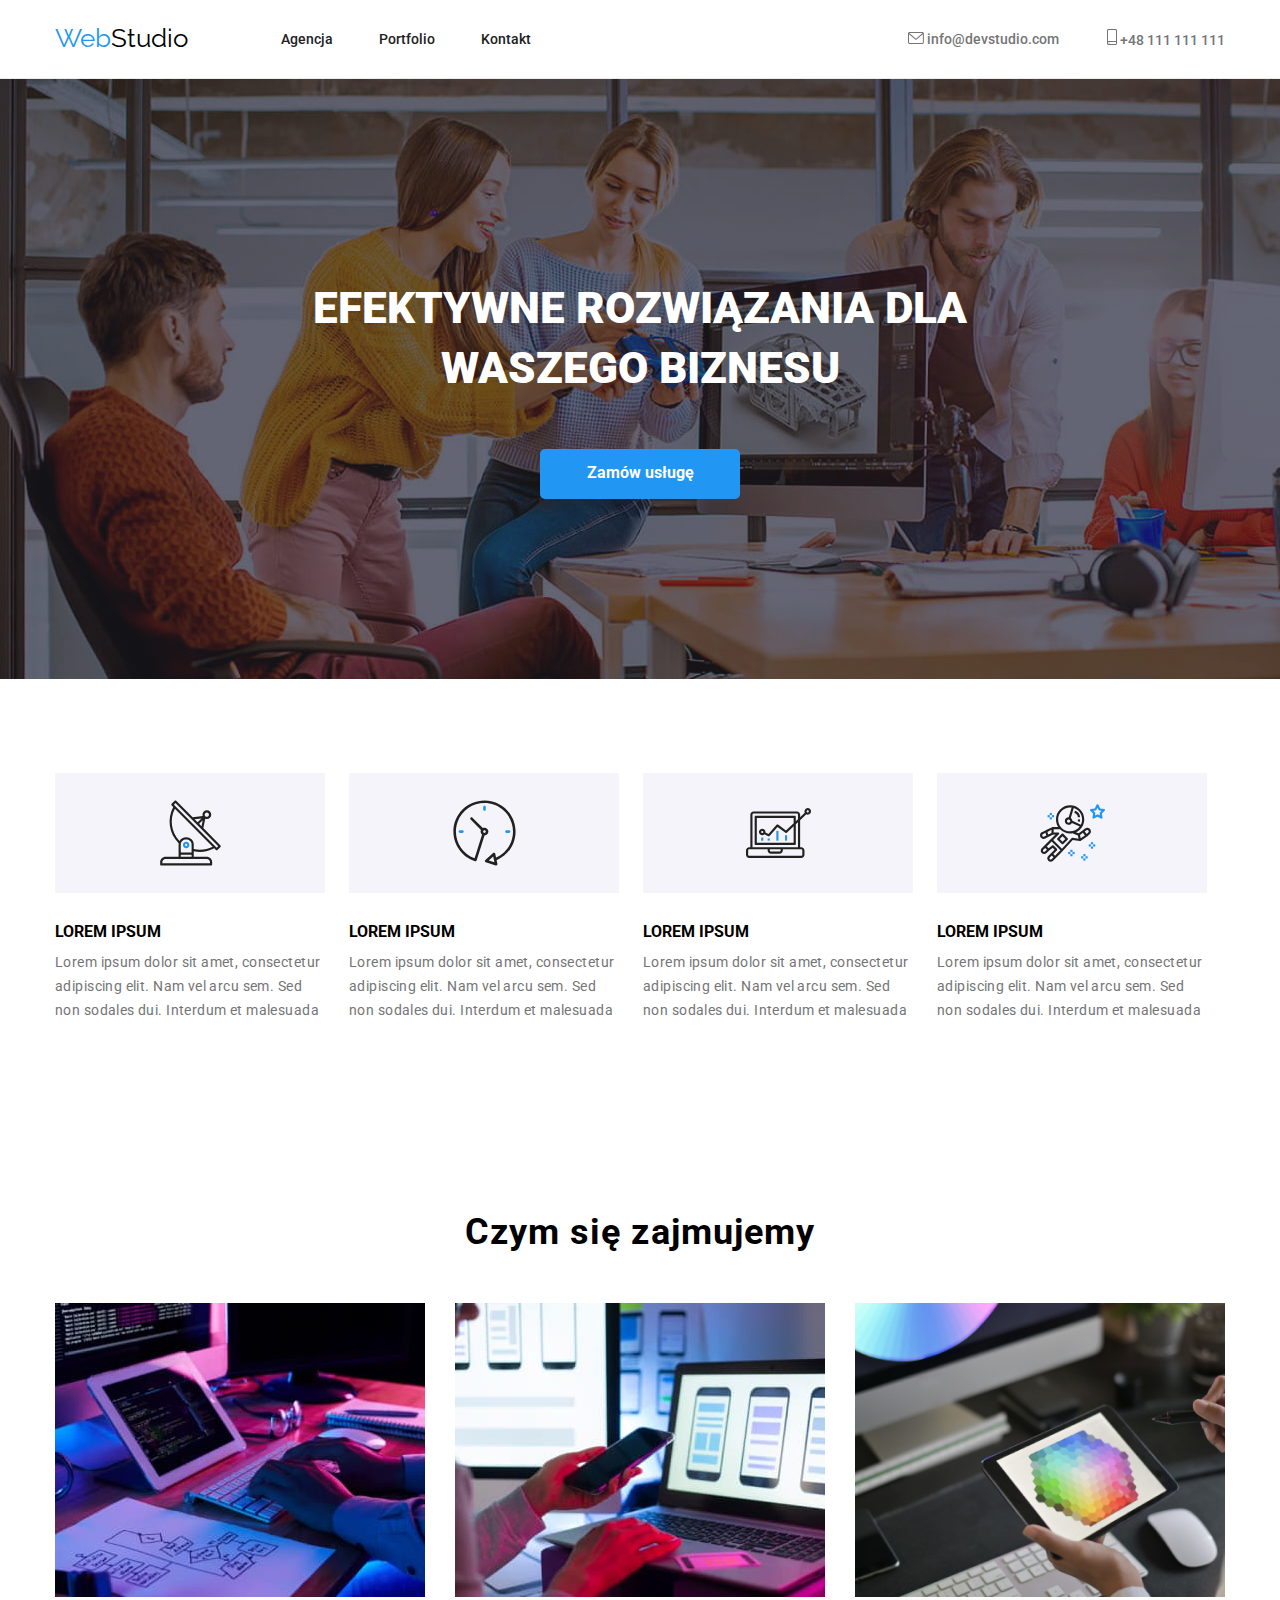
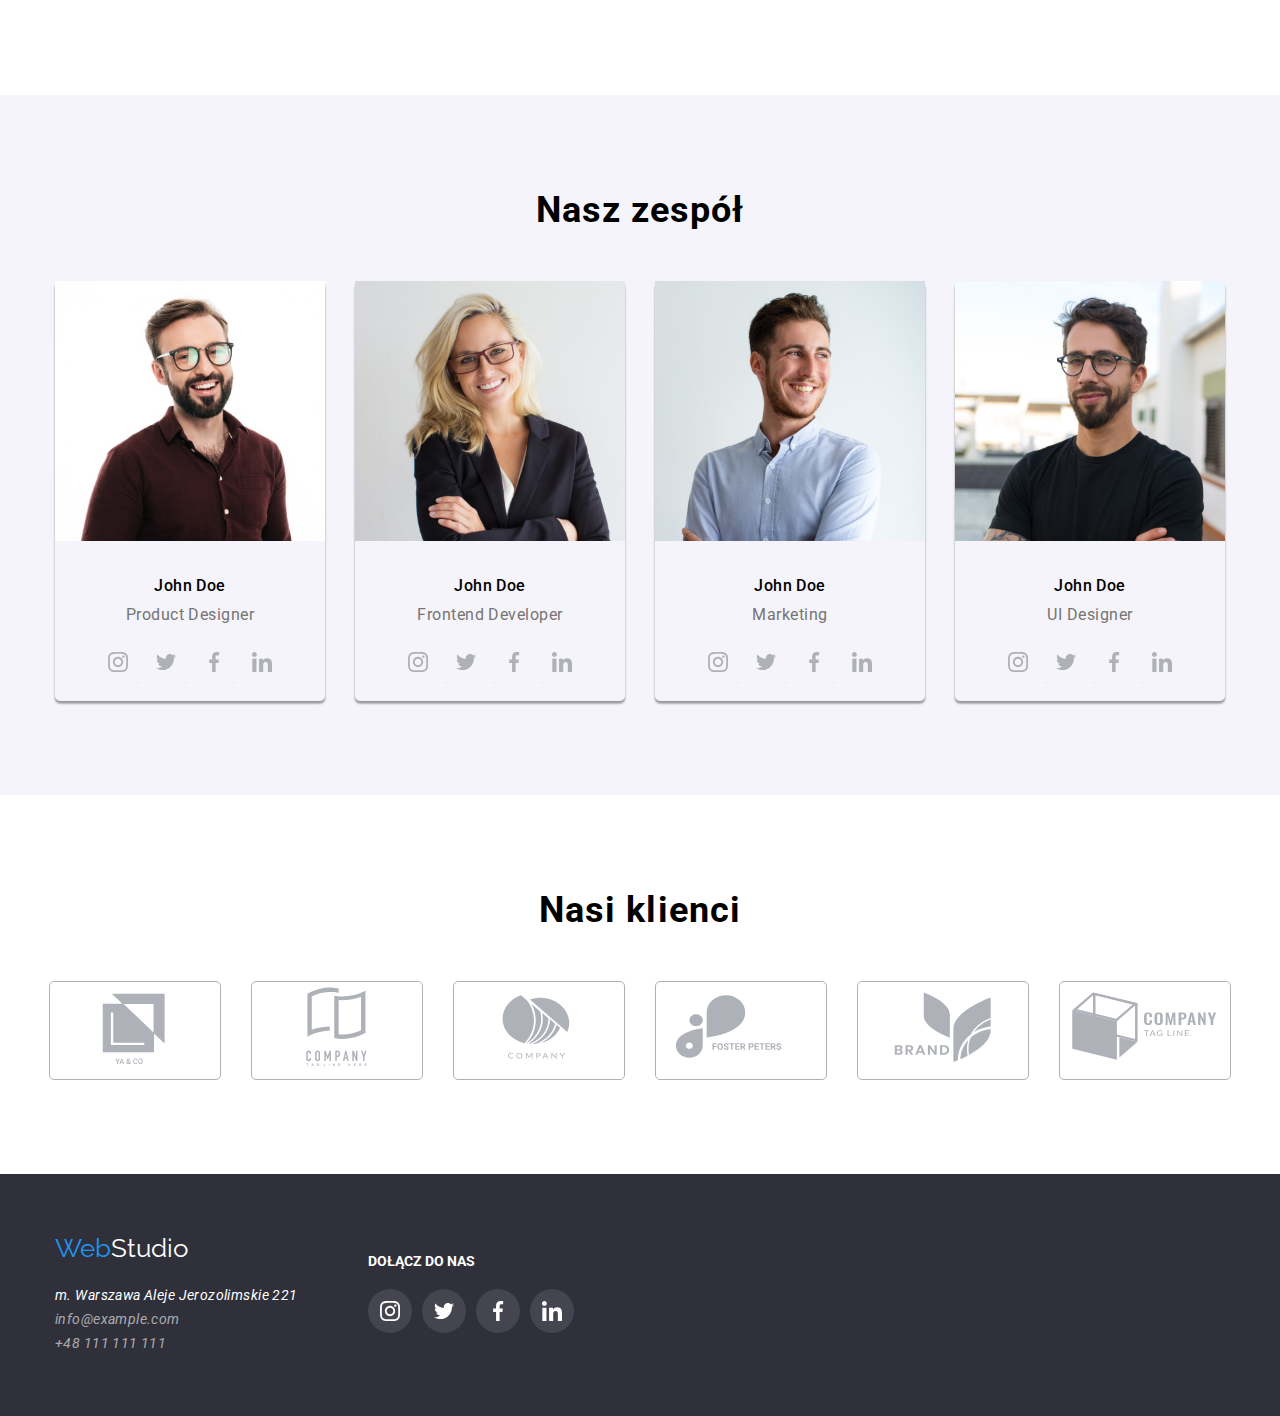
==== index.html @ dc593425 "clone from 04" ====
<!DOCTYPE html>
<html lang="pl">
  <head>
    <title>Studio</title>
    <meta charset="UTF-8" />
    <meta http-equiv="X-UA-Compatible" content="IE=edge" />
    <meta name="viewport" content="width=device-width, initial-scale=1.0" />
    <meta name="description" content="WebStudio" />
    <link
      rel="stylesheet"
      href="https://cdnjs.cloudflare.com/ajax/libs/modern-normalize/1.0.0/modern-normalize.min.css"
    />
    <link rel="stylesheet" href="./css/styles.css" />
    <link rel="preconnect" href="https://fonts.googleapis.com" />
    <link rel="preconnect" href="https://fonts.gstatic.com" crossorigin />
    <link
      href="https://fonts.googleapis.com/css2?family=Raleway:wght@700&family=Roboto:wght@400;500;700;900&display=swap"
      rel="stylesheet"
    />
  </head>
  <!--body-->
  <body>
    <header class="header-line">
      <div class="header container">
        <nav class="navi">
          <a class="logo" href="./index.html"><span class="web-color">Web</span>Studio</a>
          <ul class="nav-list">
            <li class="nav-list-item">
              <a class="nav-list-item-link" href="#">Agencja</a>
            </li>
            <li class="nav-list-item">
              <a class="nav-list-item-link" href="./portfolio.html">Portfolio</a>
            </li>
            <li class="nav-list-item">
              <a class="nav-list-item-link" href="#">Kontakt</a>
            </li>
          </ul>
        </nav>
        <ul class="right-up-contact">
          <li class="right-up-contact-list">
            <a href="mailto:info@devstudio.com" class="right-up-contact-list-link">
              <svg class="contact-icon" width="16" height="12">
                <use href="./images/icons.svg#icon-envelope"></use>
              </svg>
              <span>info@devstudio.com</span></a
            >
          </li>
          <li class="right-up-contact-list">
            <a href="tel:48111111111" class="right-up-contact-list-link">
              <svg class="contact-icon" width="10" height="16">
                <use href="./images/icons.svg#icon-phone"></use>
              </svg>
              <span>+48 111 111 111</span></a
            >
          </li>
        </ul>
      </div>
    </header>
    <main class="main">
      <!--MOTTO-->
      <section class="motto section">
        <div class="motto-frame">
          <h1 class="motto-text">EFEKTYWNE ROZWIĄZANIA DLA WASZEGO BIZNESU</h1>
          <button type="button" class="motto-button">Zamów usługę</button>
        </div>
      </section>
      <!-------DESCRIPTION--------->
      <section class="description section">
        <div class="container">
          <ul class="description-list">
            <li class="description-item">
              <div class="description-icon">
                <svg width="65" height="70">
                  <use href="./images/icons.svg#icon-desc-antenna"></use>
                </svg>
              </div>
              <h3 class="description-title">Lorem ipsum</h3>
              <p class="decription-text">
                Lorem ipsum dolor sit amet, consectetur adipiscing elit. Nam vel arcu sem. Sed non
                sodales dui. Interdum et malesuada
              </p>
            </li>
            <li class="description-item">
              <div class="description-icon">
                <svg width="65" height="70">
                  <use href="./images/icons.svg#icon-desc-clock"></use>
                </svg>
              </div>
              <h3 class="description-title">Lorem ipsum</h3>
              <p class="decription-text">
                Lorem ipsum dolor sit amet, consectetur adipiscing elit. Nam vel arcu sem. Sed non
                sodales dui. Interdum et malesuada
              </p>
            </li>
            <li class="description-item">
              <div class="description-icon">
                <svg width="65" height="70">
                  <use href="./images/icons.svg#icon-desc-diagram"></use>
                </svg>
              </div>
              <h3 class="description-title">Lorem ipsum</h3>
              <p class="decription-text">
                Lorem ipsum dolor sit amet, consectetur adipiscing elit. Nam vel arcu sem. Sed non
                sodales dui. Interdum et malesuada
              </p>
            </li>
            <li class="description-item">
              <div class="description-icon">
                <svg width="65" height="70">
                  <use href="./images/icons.svg#icon-desc-astronaut"></use>
                </svg>
              </div>
              <h3 class="description-title">Lorem ipsum</h3>
              <p class="decription-text">
                Lorem ipsum dolor sit amet, consectetur adipiscing elit. Nam vel arcu sem. Sed non
                sodales dui. Interdum et malesuada
              </p>
            </li>
          </ul>
        </div>
      </section>
      <!--CZYM SIĘ ZAJMUJEMY-->
      <div class="whatwedo section">
        <div class="container">
          <h2 class="whatwedo-title">Czym się zajmujemy</h2>
          <ul class="whatwedo-list">
            <li class="whatwedo-item">
              <img src="images/img1.jpg" alt="coding and typing" width="370" height="294" />
            </li>
            <li class="whatwedo-item">
              <img src="images/img2.jpg" alt="smartphone and laptop" width="370" height="294" />
            </li>
            <li class="whatwedo-item">
              <img src="images/img3.jpg" alt="tablet with color palete" width="370" height="294" />
            </li>
          </ul>
        </div>
      </div>
      <!--------TEAM-------->
      <section class="team section">
        <div class="container">
          <h2 class="team-title">Nasz zespół</h2>
          <ul class="team-list">
            <li class="team-item-pic">
              <img
                src="images/john_doe_product_designer.jpg"
                alt="picture john doe product designer"
                width="270"
                height="260"
              />
              <h3 class="team-member">John Doe</h3>
              <span class="team-member-desc">Product Designer</span>
              <div class="team-soc-icons">
                <a href="#" class="team-soc-link" target="blank">
                  <svg class="team-soc-icon" width="44" height="44">
                    <use href="./images/icons.svg#icon-instagram"></use>
                  </svg>
                </a>
                <a href="#" class="team-soc-link" target="blank">
                  <svg class="team-soc-icon" width="44" height="44">
                    <use href="./images/icons.svg#icon-twitter"></use>
                  </svg>
                </a>
                <a href="#" class="team-soc-link" target="blank">
                  <svg class="team-soc-icon" width="44" height="44">
                    <use href="./images/icons.svg#icon-facebook"></use>
                  </svg>
                </a>
                <a href="#" class="team-soc-link" target="blank">
                  <svg class="team-soc-icon" width="44" height="44">
                    <use href="./images/icons.svg#icon-linkedin"></use>
                  </svg>
                </a>
              </div>
            </li>
            <li class="team-item-pic">
              <img
                src="images/john_doe_frontend_developer.jpg"
                alt="picture john doe frontend developer"
                width="270"
                height="260"
              />
              <h3 class="team-member">John Doe</h3>
              <span class="team-member-desc">Frontend Developer</span>
              <div class="team-soc-icons">
                <a href="#" class="team-soc-link" target="blank">
                  <svg class="team-soc-icon" width="44" height="44">
                    <use href="./images/icons.svg#icon-instagram"></use>
                  </svg>
                </a>
                <a href="#" class="team-soc-link" target="blank">
                  <svg class="team-soc-icon" width="44" height="44">
                    <use href="./images/icons.svg#icon-twitter"></use>
                  </svg>
                </a>
                <a href="#" class="team-soc-link" target="blank">
                  <svg class="team-soc-icon" width="44" height="44">
                    <use href="./images/icons.svg#icon-facebook"></use>
                  </svg>
                </a>
                <a href="#" class="team-soc-link" target="blank">
                  <svg class="team-soc-icon" width="44" height="44">
                    <use href="./images/icons.svg#icon-linkedin"></use>
                  </svg>
                </a>
              </div>
            </li>
            <li class="team-item-pic">
              <img
                src="images/john_doe_marketing.jpg"
                alt="picture john doe marketing"
                width="270"
                height="260"
              />
              <h3 class="team-member">John Doe</h3>
              <span class="team-member-desc">Marketing</span>
              <div class="team-soc-icons">
                <a href="#" class="team-soc-link" target="blank">
                  <svg class="team-soc-icon" width="44" height="44">
                    <use href="./images/icons.svg#icon-instagram"></use>
                  </svg>
                </a>
                <a href="#" class="team-soc-link" target="blank">
                  <svg class="team-soc-icon" width="44" height="44">
                    <use href="./images/icons.svg#icon-twitter"></use>
                  </svg>
                </a>
                <a href="#" class="team-soc-link" target="blank">
                  <svg class="team-soc-icon" width="44" height="44">
                    <use href="./images/icons.svg#icon-facebook"></use>
                  </svg>
                </a>
                <a href="#" class="team-soc-link" target="blank">
                  <svg class="team-soc-icon" width="44" height="44">
                    <use href="./images/icons.svg#icon-linkedin"></use>
                  </svg>
                </a>
              </div>
            </li>
            <li class="team-item-pic">
              <img
                src="images/john_doe_ui_designer.jpg"
                alt="picture john doe ui designer"
                width="270"
                height="260"
              />
              <h3 class="team-member">John Doe</h3>
              <span class="team-member-desc">UI Designer</span>
              <div class="team-soc-icons">
                <a href="#" class="team-soc-link" target="blank">
                  <svg class="team-soc-icon" width="44" height="44">
                    <use href="./images/icons.svg#icon-instagram"></use>
                  </svg>
                </a>
                <a href="#" class="team-soc-link" target="blank">
                  <svg class="team-soc-icon" width="44" height="44">
                    <use href="./images/icons.svg#icon-twitter"></use>
                  </svg>
                </a>
                <a href="#" class="team-soc-link" target="blank">
                  <svg class="team-soc-icon" width="44" height="44">
                    <use href="./images/icons.svg#icon-facebook"></use>
                  </svg>
                </a>
                <a href="#" class="team-soc-link" target="blank">
                  <svg class="team-soc-icon" width="44" height="44">
                    <use href="./images/icons.svg#icon-linkedin"></use>
                  </svg>
                </a>
              </div>
            </li>
          </ul>
        </div>
      </section>
      <!------CUSTOMER------->
      <section class="customer section">
        <div class="container">
          <h2 class="customer-title">Nasi klienci</h2>
          <ul class="customer-list">
            <li class="customer-list-item">
              <a href="#" class="customer-link" target="blank">
                <svg class="customer-ico" width="170" height="92">
                  <use href="./images/icons.svg#icon-customer-1"></use>
                </svg>
              </a>
            </li>
            <li class="customer-list-item">
              <a href="#" class="customer-link" target="blank">
                <svg class="customer-ico" width="170" height="92">
                  <use href="./images/icons.svg#icon-customer-2"></use>
                </svg>
              </a>
            </li>
            <li class="customer-list-item">
              <a href="#" class="customer-link" target="blank">
                <svg class="customer-ico" width="170" height="92">
                  <use href="./images/icons.svg#icon-customer-3"></use>
                </svg>
              </a>
            </li>
            <li class="customer-list-item">
              <a href="#" class="customer-link" target="blank">
                <svg class="customer-ico" width="170" height="92">
                  <use href="./images/icons.svg#icon-customer-4"></use>
                </svg>
              </a>
            </li>
            <li class="customer-list-item">
              <a href="#" class="customer-link" target="blank">
                <svg class="customer-ico" width="170" height="92">
                  <use href="./images/icons.svg#icon-customer-5"></use>
                </svg>
              </a>
            </li>
            <li class="customer-list-item">
              <a href="#" class="customer-link" target="blank">
                <svg class="customer-ico" width="170" height="92">
                  <use href="./images/icons.svg#icon-customer-6"></use>
                </svg>
              </a>
            </li>
          </ul>
        </div>
      </section>
    </main>
    <!-----FOOTER----->
    <footer class="footer">
      <div class="footer-content container">
        <div class="footer-address">
          <a class="logo" href="index.html" title="Strona główna"
            ><span class="web-color">Web</span><span class="studio-color">Studio</span></a
          >
          <address>
            <ul class="address-list">
              <li class="address-list-item">
                <span class="address-color">m. Warszawa Aleje Jerozolimskie 221</span>
              </li>
              <li class="address-list-item">
                <a href="mailto:info@example.com" class="address-list-item-link"
                  >info@example.com</a
                >
              </li>
              <li class="address-list-item">
                <a href="tel:+48111111111" class="address-list-item-link">+48 111 111 111</a>
              </li>
            </ul>
          </address>
        </div>
        <div class="footer-soc">
          <span>Dołącz do nas</span>
          <ul class="footer-soc-list">
            <li class="footer-soc-item">
              <a href="#" class="footer-soc-link" target="blank">
                <svg class="footer-soc-icon" width="44" height="44">
                  <use href="./images/icons.svg#icon-instagram"></use>
                </svg>
              </a>
            </li>
            <li class="footer-soc-item">
              <a href="#" class="footer-soc-link" target="blank">
                <svg class="footer-soc-icon" width="44" height="44">
                  <use href="./images/icons.svg#icon-twitter"></use>
                </svg>
              </a>
            </li>
            <li class="footer-soc-item">
              <a href="#" class="footer-soc-link" target="blank">
                <svg class="footer-soc-icon" width="44" height="44">
                  <use href="./images/icons.svg#icon-facebook"></use>
                </svg>
              </a>
            </li>
            <li class="footer-soc-item">
              <a href="#" class="footer-soc-link" target="blank">
                <svg class="footer-soc-icon" width="44" height="44">
                  <use href="./images/icons.svg#icon-linkedin"></use>
                </svg>
              </a>
            </li>
          </ul>
        </div>
      </div>
    </footer>
  </body>
</html>
---- css/styles.css ----
/*--Solid Colors--*/
:root {
  --page-color-background: #e5e5e5;
  --page-color-white: #ffffff;
  --page-color-black: #212121;
  --page-color-blue: #2196f3;
  --page-color-grey: #757575;
  --page-color-back: #2f303a;
  --page-color-team: #f5f4fa;
  --page-color-borbox: #eeeeee;
  --page-color-lgrey: #afb1b8;
}

/*--Global Styles--*/
*,
::after,
::before {
  margin: 0;
  padding: 0;
  box-sizing: border-box;
}

body {
  font-family: 'Roboto', sans-serif;
  width: 100%;
  font-size: 100%;
  max-width: 1600px;
  margin: 0 auto;
}

.container {
  width: 100%;
  max-width: 1200px;
  margin: auto;
  padding: 0 15px;
}

.header {
  display: flex;
  justify-content: space-between;
  align-items: center;
  padding-top: 24px;
  padding-bottom: 24px;
}
.header-line {
  border-bottom: solid 1px #ececec;
}

.navi {
  display: flex;
}

.section {
  padding-top: 94px;
  padding-bottom: 94px;
}
.section-buttons {
  padding-top: 94px;
}

/*-----FOOTER-----*/
.footer {
  background-color: var(--page-color-back);
  padding-top: 60px;
  padding-bottom: 60px;
}
.footer-content {
  display: flex;
  flex-direction: row;
  align-items: center;
}

.address-list {
  padding-top: 20px;
  padding-left: 0px;
  text-decoration: none;
}

.address-list-item {
  list-style: none;
  text-decoration: none;
  font-size: 14px;
  line-height: 171%;
  letter-spacing: 0.03em;
}
.address-list-item-link {
  color: rgba(255, 255, 255, 0.6);
  text-decoration: none;
}
.address-list-item-link:hover,
.address-list-item-link:focus,
.address-list-item-link:active {
  color: var(--brand-color-white);
}

.footer-soc {
  margin-left: 70px;
}
.footer-soc > span {
  font-size: 14px;
  font-weight: 700;
  line-height: 16px;
  text-transform: uppercase;
  color: var(--page-color-white);
  display: inline-block;
  margin-bottom: 20px;
}

.footer-soc-list {
  display: flex;
  justify-content: space-between;
  gap: 10px;
}
.footer-soc-link {
  color: var(--page-color-back);
}
.footer-soc-item {
  list-style: none;
}

.footer-soc-icon {
  fill: var(--page-color-white);
  background-color: rgba(255, 255, 255, 0.1);
  border-radius: 50%;
}

.footer-soc-icon:hover {
  fill: var(--page-color-white);
  background-color: var(--page-color-blue);
  border-radius: 50%;
}

/*-----WEBSTUDIO-----*/
.logo {
  display: flex;
  font-family: 'Raleway', sans-serif;
  font-size: 26px;
  margin-right: 93px;
  color: #000;
  text-decoration: none;
}
/*-----STATIC COLOR CLASSES-----*/
.web-color {
  color: var(--page-color-blue);
}
.studio-color {
  color: var(--page-color-white);
}
.address-color {
  color: var(--page-color-white);
}

/*-----NAV-----*/
.nav-list {
  display: flex;
  flex-wrap: wrap;
  align-items: center;
}

.nav-list-item {
  margin-right: 46px;
  display: inline;
}

.nav-list-item-link {
  font-size: 14px;
  font-weight: 500;
  text-decoration: none;
  color: var(--page-color-black);
}

.nav-list-item-link:hover,
.nav-list-item-link:focus,
.nav-list-item-link:active {
  color: var(--page-color-blue);
}

/*-----RIGHT-UP-CONTACT-----*/
.right-up-contact {
  display: flex;
  align-items: center;
  flex-wrap: wrap;
}

.right-up-contact-list {
  margin-right: 48px;
  display: inline;
}

.right-up-contact-list:last-child {
  margin-right: 0;
}

.right-up-contact-list-link {
  font-size: 14px;
  font-weight: 500;
  text-decoration: none;
  color: var(--page-color-grey);
  fill: var(--page-color-grey);
}

.right-up-contact-list-link:hover,
.right-up-contact-list-link:focus,
.right-up-contact-list-link:active {
  color: var(--page-color-blue);
}

/*-----MOTTO-----*/
.motto {
  padding: 200px 0px 280px 0px;
  background-color: var(--page-color-back);
  background-image: linear-gradient(rgba(47, 47, 57, 0.4), rgba(47, 47, 57, 0.4)),
    url(../images/img_motto.jpg);
  display: flex;
  justify-content: center;
  align-items: center;
}
.motto-frame {
  text-align: center;
  width: 696px;
  height: 120px;
}
.motto-text {
  font-size: 44px;
  font-weight: 900;
  line-height: 136%;
  letter-spacing: 0.06;
  color: var(--page-color-white);
  margin-bottom: 50px;
}
.motto-button {
  font-size: 16px;
  font-weight: 700;
  text-align: center;
  width: 200px;
  height: 50px;
  cursor: pointer;
  border: none;
  border-radius: 5px;
  color: var(--page-color-white);
  background-color: var(--page-color-blue);
}
.motto-button:hover,
.motto-button:focus,
.motto-button:active {
  color: var(--page-color-black);
}

/*----- DESCRIPTION -----*/
.description {
  padding-left: 0;
  padding-right: 0;
}
.description-item {
  display: inline-block;
  width: 270px;
  margin: 0px 20px 0px 0px;
  padding-left: 0;
  padding-right: 0;
}
.description-item:last-child {
  margin-right: 0px;
}
.description-icon {
  display: flex;
  justify-content: center;
  padding-top: 25px;
  padding-bottom: 25px;
  background-color: var(--page-color-team);
}

.description-title {
  margin-top: 30px;
  font-size: 16px;
  text-transform: uppercase;
  margin-bottom: 10px;
}
.decription-text {
  font-size: 14px;
  line-height: 171%;
  letter-spacing: 0.03em;
  color: var(--page-color-grey);
}

/*-----WHAT WE DO-----*/
.whatwedo {
  text-align: center;
  padding-left: 0;
  padding-right: 0;
}

.whatwedo-title {
  font-size: 36px;
  font-weight: 700;
  line-height: 42px;
  text-align: center;
  letter-spacing: 0.03em;
  margin-bottom: 50px;
}
.whatwedo-list {
  display: flex;
  flex-wrap: wrap;
  justify-content: space-between;
}

.whatwedo-item {
  display: inline-block;
  margin-right: 0px;
}
.whatwedo-item:last-child {
  margin-right: 0px;
}
/*-----TEAM-----*/
.team {
  background-color: var(--page-color-team);
  text-align: center;
}
.team-title {
  font-size: 36px;
  font-weight: 700;
  line-height: 42px;
  text-align: center;
  letter-spacing: 0.03em;
  margin-bottom: 50px;
}
.team-list {
  display: flex;
  flex-wrap: wrap;
  justify-content: center;
  gap: 30px;
}
.team-item-pic {
  display: inline;
  width: 270px;
  height: 420px;
  box-shadow: 0px 2px 3px rgba(0, 0, 0, 0.1), 0px 2px 2px rgba(0, 0, 0, 0.15),
    0px 3px 2px rgba(0, 0, 0, 0.2);
  border-radius: 5px;
}

.team-member {
  font-size: 16px;
  font-weight: 500;
  line-height: 19px;
  text-align: center;
  letter-spacing: 0.03em;
  margin-top: 30px;
  margin-bottom: 10px;
}
.team-member-desc {
  font-size: 16px;
  line-height: 19px;
  text-align: center;
  letter-spacing: 0.03em;
  color: var(--page-color-grey);
  display: inline-block;
  padding-bottom: 16px;
}
.team-soc-icon {
  fill: var(--page-color-lgrey);
  padding-bottom: 0px;
}
.team-soc-link {
  color: var(--page-color-white);
}

.team-soc-icon:hover {
  fill: var(--page-color-white);
  background-color: var(--page-color-blue);
  border-radius: 50%;
}

.team-member:hover,
.team-member:focus,
.team-member:active {
  color: var(--page-color-blue);
}
.team-member-desc:hover,
.team-member-desc:focus,
.team-member-desc:active {
  color: var(--page-color-blue);
}

/*--------------CUSTOMER------------------------------*/
.customer {
  text-align: center;
}

.customer-title {
  font-size: 36px;
  font-weight: 700;
  line-height: 42px;
  text-align: center;
  letter-spacing: 0.03em;
  margin-bottom: 50px;
}

.customer-list {
  list-style-type: none;
  display: flex;
  justify-content: center;
  align-items: center;
  gap: 30px;
}
.customer-list-item {
  display: flex;
  justify-content: center;
  align-items: center;
  border-radius: 5px;
  border: 1px solid var(--page-color-lgrey);
}
.customer-ico {
  fill: var(--page-color-lgrey);
}

.customer-list-item:hover {
  border: 1px solid var(--page-color-blue);
}
.customer-list-item:hover .customer-ico {
  fill: var(--page-color-blue);
}

/*--------------PORTFOLIO-----------------------------*/
.buttons-list {
  display: flex;
  flex-wrap: wrap;
  justify-content: center;
  padding-bottom: 50px;
}
.buttons-item {
  display: inline;
}
.btn {
  font-size: 16px;
  font-weight: 500;
  text-align: center;
  width: 121px;
  height: 38px;
  cursor: pointer;
  border: none;
  border-radius: 5px;
  background-color: var(--page-color-team);
}
.btn:hover {
  background-color: var(--page-color-blue);
  color: var(--page-color-white);
  box-shadow: 0px 1px 1px rgba(0, 0, 0, 0.12), 0px 4px 4px rgba(0, 0, 0, 0.06),
    1px 4px 6px rgba(0, 0, 0, 0.16);
}
.btn:focus,
.btn:active {
  background-color: var(--page-color-blue);
  color: var(--page-color-white);
}

.offer {
  background-color: var(--page-color-white);
}
.offer-list {
  display: flex;
  flex-wrap: wrap;
  justify-content: center;
  row-gap: 30px;
  column-gap: 24px;
  padding-bottom: 94px;
}

.offer-item {
  list-style: none;
  border-bottom: 1px solid var(--page-color-borbox);
  border-left: 1px solid var(--page-color-borbox);
  border-right: 1px solid var(--page-color-borbox);
}
.offer-item:hover {
  box-shadow: 0px 1px 1px rgba(0, 0, 0, 0.12), 0px 4px 4px rgba(0, 0, 0, 0.06),
    1px 4px 6px rgba(0, 0, 0, 0.16);
}
.offer-list:last-child {
  margin-right: 0px;
}
.offer-pic {
  box-shadow: 0px 2px 3px rgba(0, 0, 0, 0.1), 0px 2px 2px rgba(0, 0, 0, 0.15),
    0px 3px 2px rgba(0, 0, 0, 0.2);
  border-radius: 5px;
}
.offer-pic-desc > h3 {
  font-size: 18px;
  font-weight: 700;
  line-height: 36px;
  background-color: var(--page-color-white);
  margin-left: 24px;
  padding-top: 20px;
}
.offer-pic-desc-lower {
  font-size: 16px;
  line-height: 30px;
  color: var(--page-color-grey);
  margin-left: 24px;
  display: inline-block;
  margin-bottom: 20px;
}
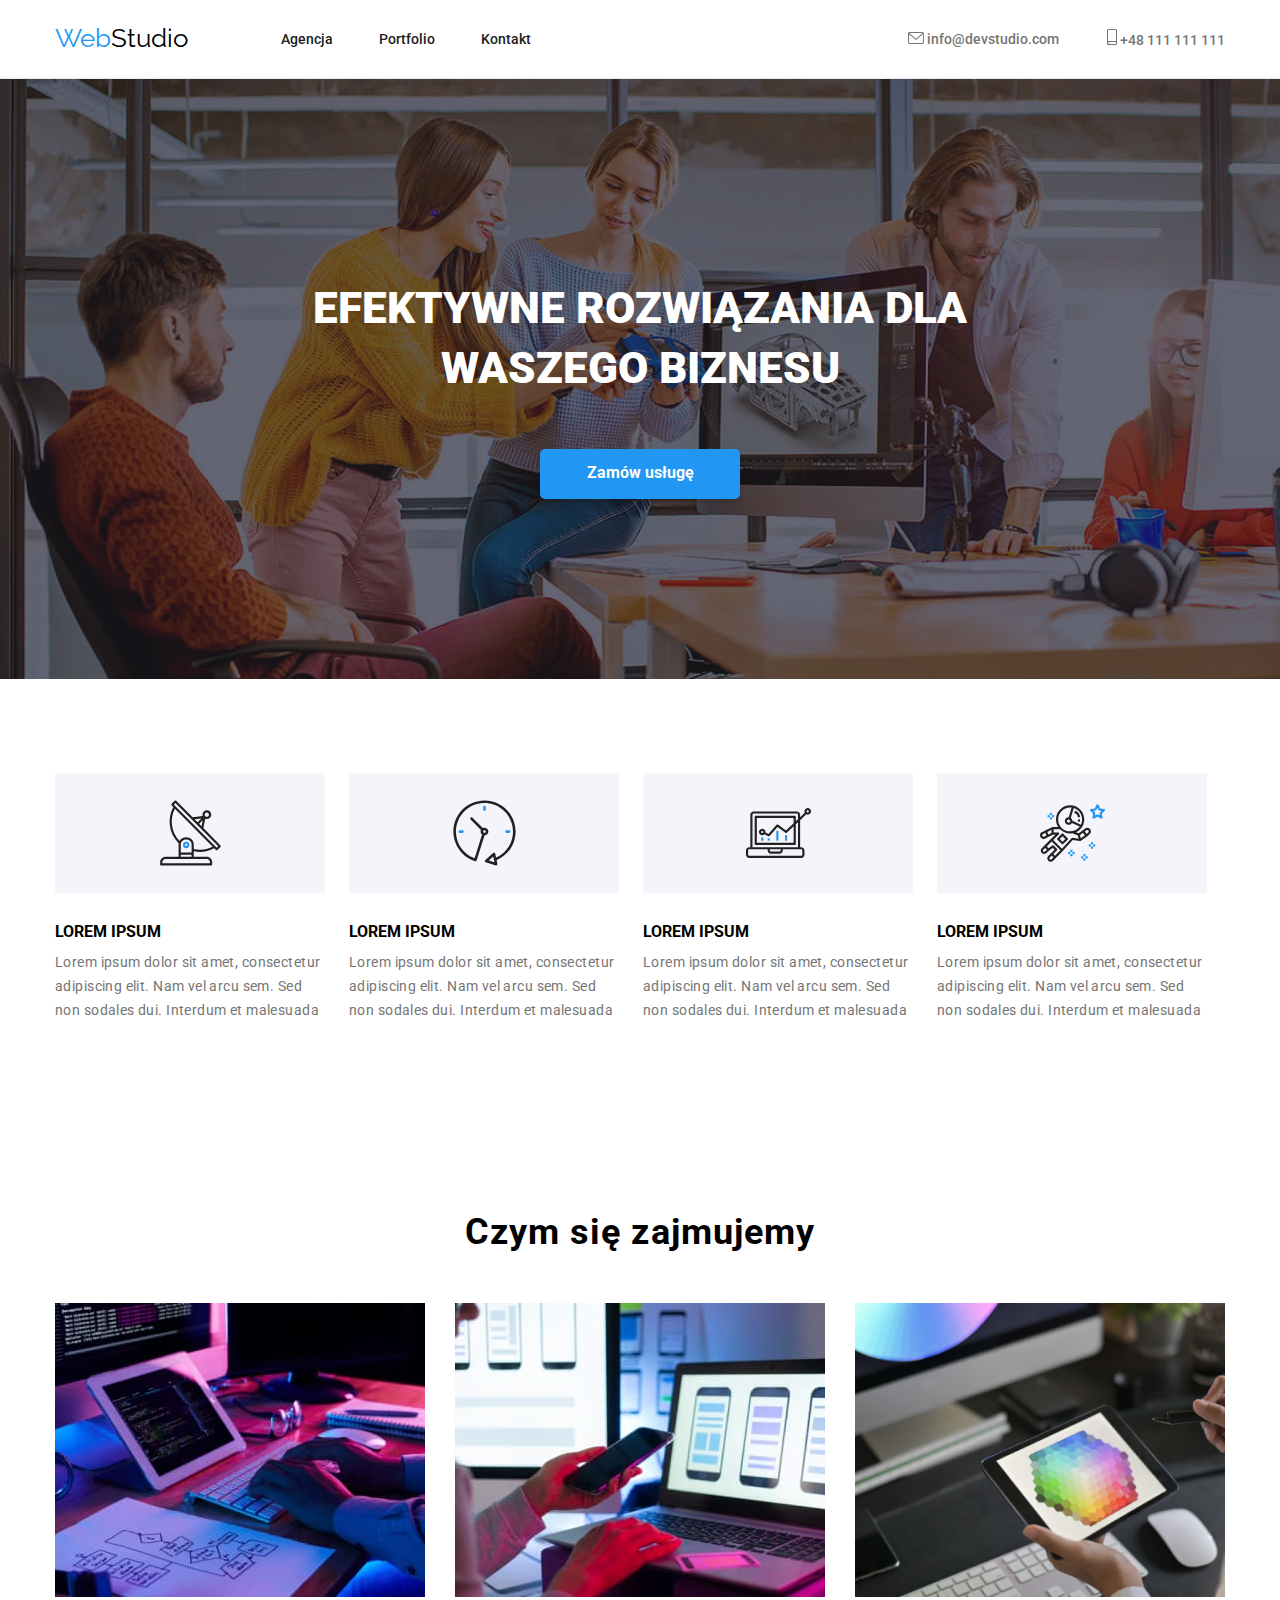
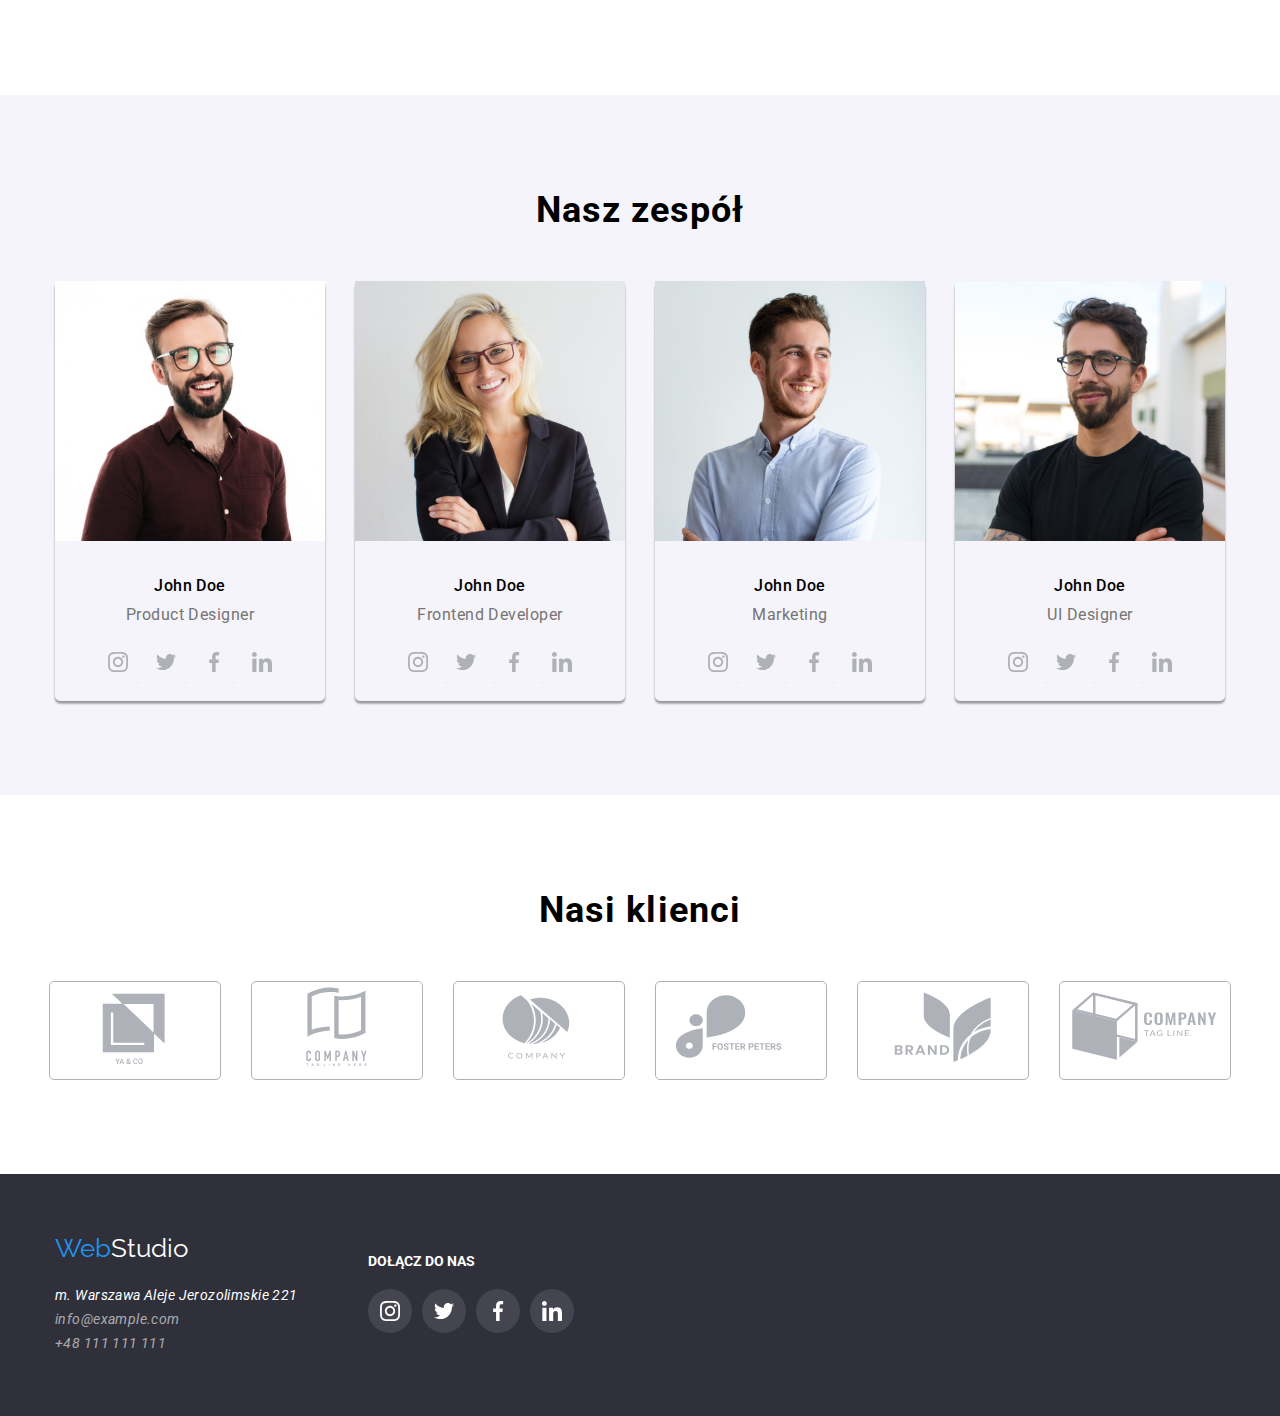
==== commit 6405b693: "add modal + js + transition" ====
--- a/index.html
+++ b/index.html
@@ -61,7 +61,7 @@
       <section class="motto section">
         <div class="motto-frame">
           <h1 class="motto-text">EFEKTYWNE ROZWIĄZANIA DLA WASZEGO BIZNESU</h1>
-          <button type="button" class="motto-button">Zamów usługę</button>
+          <button type="button" class="motto-button" data-modal-open>Zamów usługę</button>
         </div>
       </section>
       <!-------DESCRIPTION--------->
@@ -381,5 +381,11 @@
         </div>
       </div>
     </footer>
+    <div class="backdrop is-hidden" data-modal>
+      <div class="modal">
+        <button type="button" class="modal-close-btn" data-modal-close>X</button>
+      </div>
+    </div>
+    <script src="./js/modal.js"></script>
   </body>
 </html>
--- a/css/styles.css
+++ b/css/styles.css
@@ -239,11 +239,40 @@
   border-radius: 5px;
   color: var(--page-color-white);
   background-color: var(--page-color-blue);
+  box-shadow: 0px 4px 4px rgba(0, 0, 0, 0.15);
+  transition-property: var(--page-color-black), var(--page-color-white);
+  transition-duration: 0.25s;
+  transition-timing-function: cubic-bezier(0.4, 0, 0.2, 1);
 }
 .motto-button:hover,
 .motto-button:focus,
 .motto-button:active {
   color: var(--page-color-black);
+}
+.modal {
+  width: 528px;
+  height: 581px;
+  left: 50%;
+  top: 50%;
+  background-color: var(--page-color-white);
+  position: absolute;
+  box-shadow: 0px 1px 3px rgba(0, 0, 0, 0.12), 0px 1px 1px rgba(0, 0, 0, 0.14),
+    0px 2px 1px rgba(0, 0, 0, 0.2);
+  border-radius: 4px;
+}
+.is-hidden {
+  pointer-events: none;
+  visibility: hidden;
+  opacity: 0;
+  transform: translateX(-50%) translateY(-50%) scale(0) rotate(0deg) skew(40deg, 40deg);
+}
+.backdrop {
+  width: 100%;
+  height: 100%;
+  left: 0;
+  top: 0;
+  background-color: rgba(0, 0, 0, 0.2);
+  position: fixed;
 }
 
 /*----- DESCRIPTION -----*/
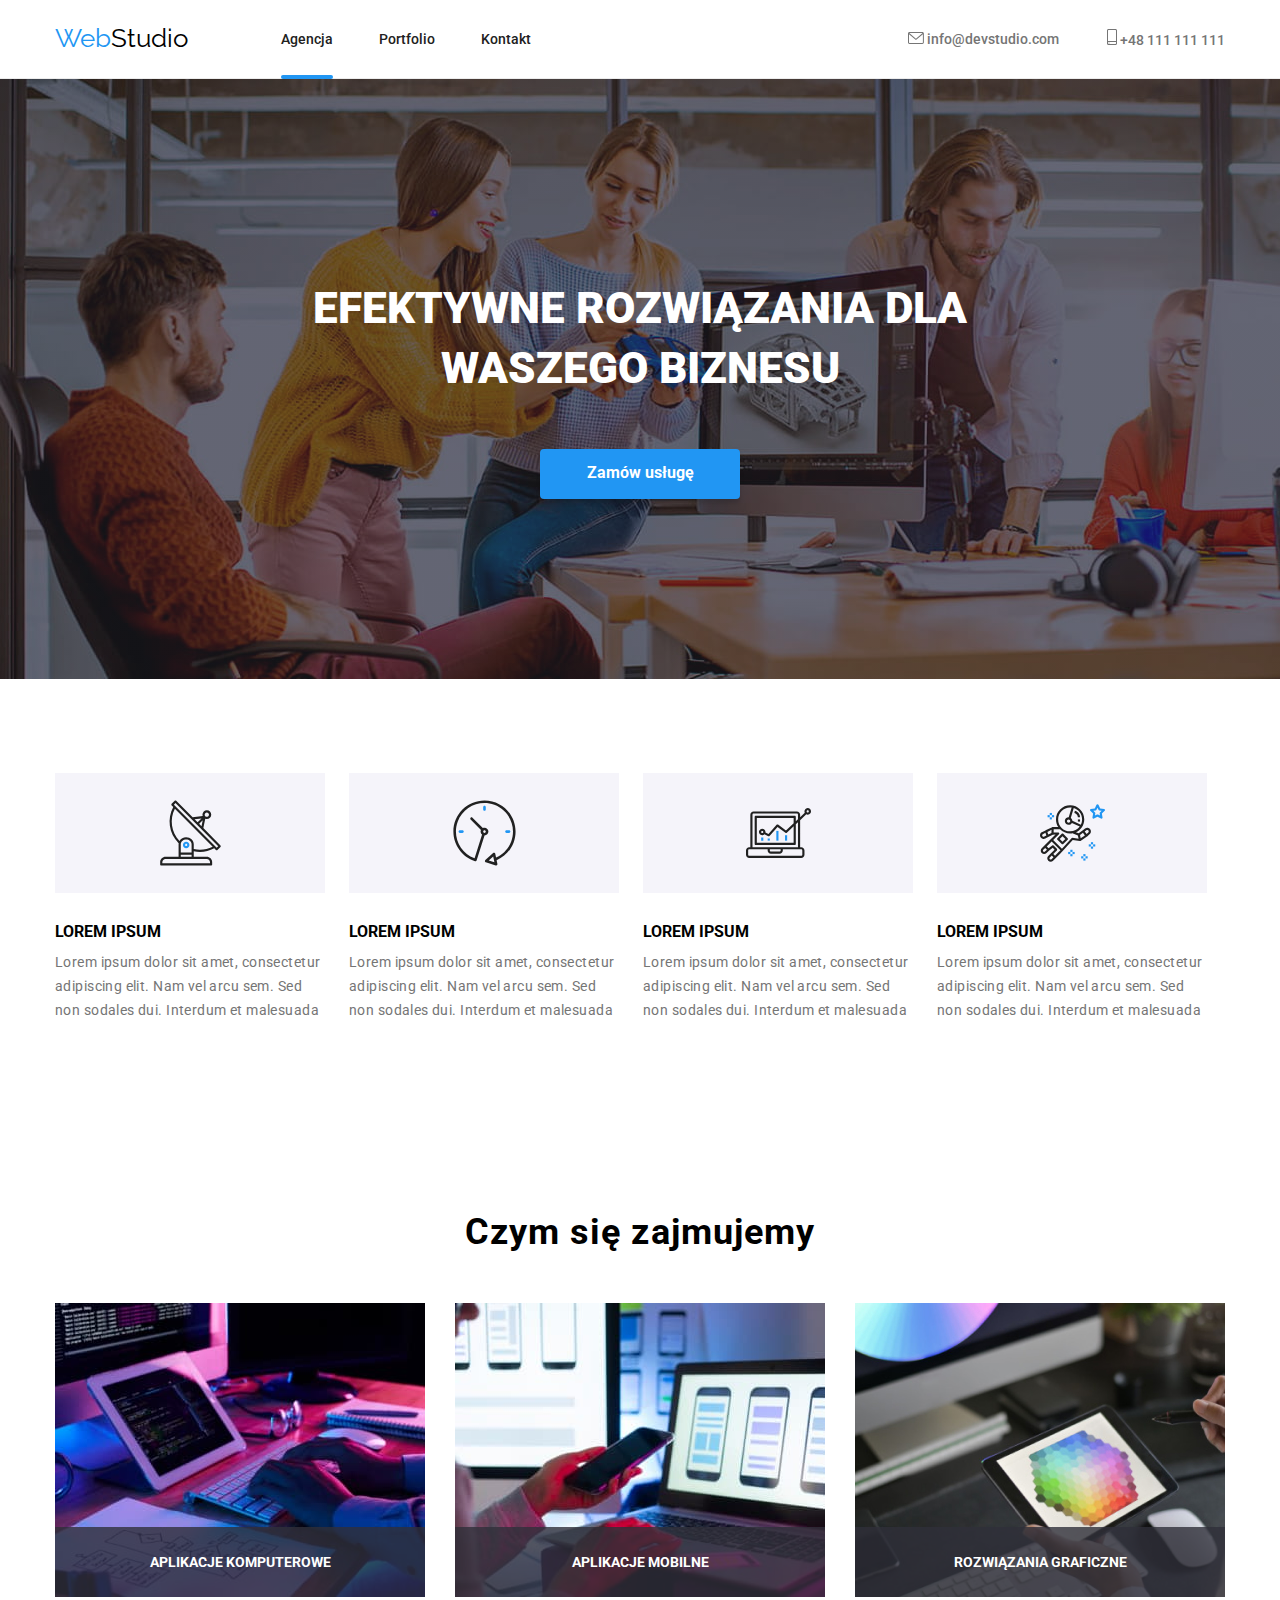
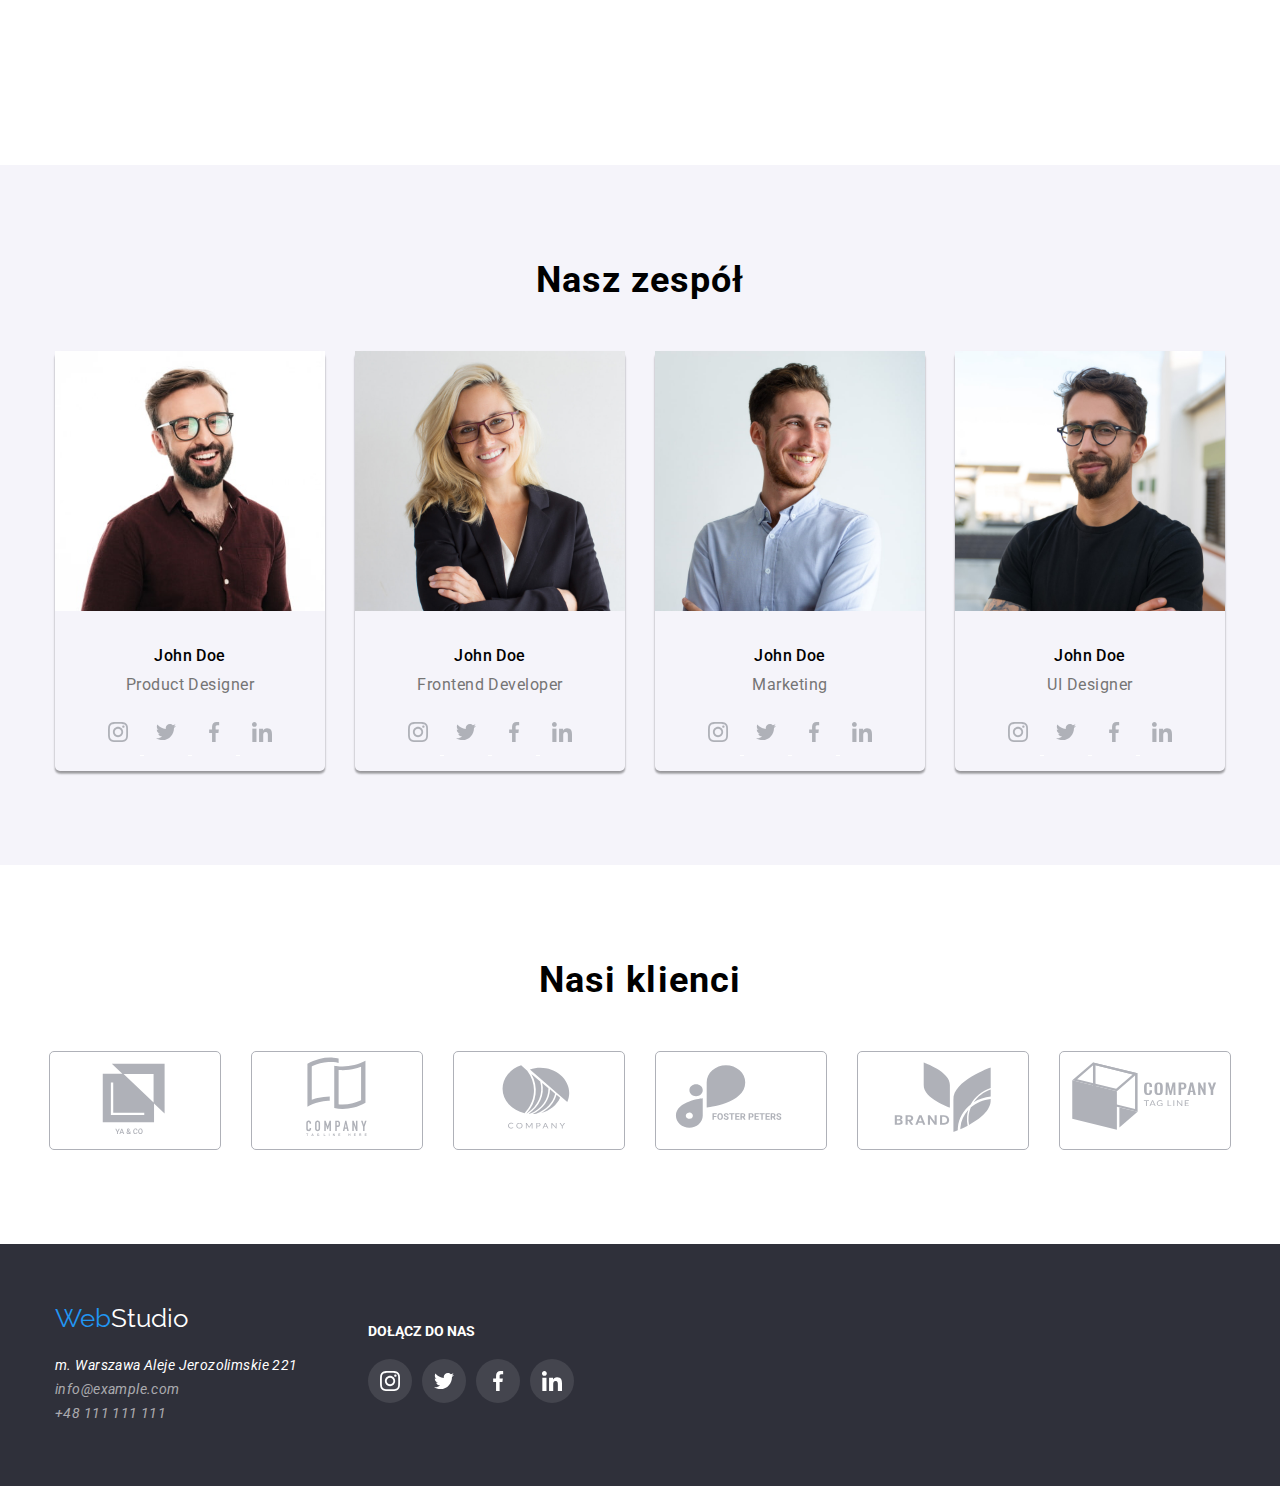
==== commit 8a779d0c: "add modal + transitions + backlights" ====
--- a/index.html
+++ b/index.html
@@ -26,7 +26,7 @@
           <a class="logo" href="./index.html"><span class="web-color">Web</span>Studio</a>
           <ul class="nav-list">
             <li class="nav-list-item">
-              <a class="nav-list-item-link" href="#">Agencja</a>
+              <a class="nav-list-item-link backlight-item" href="./index.html">Agencja</a>
             </li>
             <li class="nav-list-item">
               <a class="nav-list-item-link" href="./portfolio.html">Portfolio</a>
@@ -119,19 +119,22 @@
           </ul>
         </div>
       </section>
-      <!--CZYM SIĘ ZAJMUJEMY-->
+      <!---------WHAT WE DO----------->
       <div class="whatwedo section">
         <div class="container">
           <h2 class="whatwedo-title">Czym się zajmujemy</h2>
           <ul class="whatwedo-list">
             <li class="whatwedo-item">
               <img src="images/img1.jpg" alt="coding and typing" width="370" height="294" />
+              <span class="whatwedo-item-desc">Aplikacje komputerowe</span>
             </li>
             <li class="whatwedo-item">
               <img src="images/img2.jpg" alt="smartphone and laptop" width="370" height="294" />
+              <span class="whatwedo-item-desc">Aplikacje mobilne</span>
             </li>
             <li class="whatwedo-item">
               <img src="images/img3.jpg" alt="tablet with color palete" width="370" height="294" />
+              <span class="whatwedo-item-desc">Rozwiązania graficzne</span>
             </li>
           </ul>
         </div>
--- a/css/styles.css
+++ b/css/styles.css
@@ -86,11 +86,14 @@
 .address-list-item-link {
   color: rgba(255, 255, 255, 0.6);
   text-decoration: none;
+  transition-property: var(--page-color-black), var(--page-color-white);
+  transition-duration: 0.25s;
+  transition-timing-function: cubic-bezier(0.4, 0, 0.2, 1);
 }
 .address-list-item-link:hover,
 .address-list-item-link:focus,
 .address-list-item-link:active {
-  color: var(--brand-color-white);
+  color: var(--page-color-white);
 }
 
 .footer-soc {
@@ -122,6 +125,9 @@
   fill: var(--page-color-white);
   background-color: rgba(255, 255, 255, 0.1);
   border-radius: 50%;
+  transition-property: var(--page-color-black), var(--page-color-white);
+  transition-duration: 0.25s;
+  transition-timing-function: cubic-bezier(0.4, 0, 0.2, 1);
 }
 
 .footer-soc-icon:hover {
@@ -167,6 +173,22 @@
   font-weight: 500;
   text-decoration: none;
   color: var(--page-color-black);
+  transition-property: var(--page-color-black), var(--page-color-white);
+  transition-duration: 0.25s;
+  transition-timing-function: cubic-bezier(0.4, 0, 0.2, 1);
+}
+.backlight-item {
+  position: relative;
+}
+.backlight-item::after {
+  content: '';
+  position: absolute;
+  display: block;
+  width: 100%;
+  height: 4px;
+  background-color: var(--page-color-blue);
+  border-radius: 4px;
+  margin-top: 27px;
 }
 
 .nav-list-item-link:hover,
@@ -197,6 +219,9 @@
   text-decoration: none;
   color: var(--page-color-grey);
   fill: var(--page-color-grey);
+  transition-property: var(--page-color-black), var(--page-color-white);
+  transition-duration: 0.25s;
+  transition-timing-function: cubic-bezier(0.4, 0, 0.2, 1);
 }
 
 .right-up-contact-list-link:hover,
@@ -236,7 +261,7 @@
   height: 50px;
   cursor: pointer;
   border: none;
-  border-radius: 5px;
+  border-radius: 4px;
   color: var(--page-color-white);
   background-color: var(--page-color-blue);
   box-shadow: 0px 4px 4px rgba(0, 0, 0, 0.15);
@@ -244,22 +269,34 @@
   transition-duration: 0.25s;
   transition-timing-function: cubic-bezier(0.4, 0, 0.2, 1);
 }
-.motto-button:hover,
+.motto-button:hover {
+  color: var(--page-color-blue);
+  background-color: var(--page-color-white);
+}
 .motto-button:focus,
 .motto-button:active {
-  color: var(--page-color-black);
+  color: var(--page-color-white);
 }
 .modal {
   width: 528px;
   height: 581px;
-  left: 50%;
-  top: 50%;
   background-color: var(--page-color-white);
   position: absolute;
   box-shadow: 0px 1px 3px rgba(0, 0, 0, 0.12), 0px 1px 1px rgba(0, 0, 0, 0.14),
     0px 2px 1px rgba(0, 0, 0, 0.2);
   border-radius: 4px;
 }
+.modal-close-btn {
+  position: absolute;
+  width: 30px;
+  height: 30px;
+  top: 8px;
+  right: 8px;
+  background-color: var(--page-color-white);
+  border: solid 1px rgba(0, 0, 0, 0.1);
+  border-radius: 50%;
+  cursor: pointer;
+}
 .is-hidden {
   pointer-events: none;
   visibility: hidden;
@@ -269,10 +306,13 @@
 .backdrop {
   width: 100%;
   height: 100%;
-  left: 0;
-  top: 0;
+  top: 0px;
+  left: 0px;
   background-color: rgba(0, 0, 0, 0.2);
   position: fixed;
+  display: flex;
+  justify-content: center;
+  padding-top: 221px;
 }
 
 /*----- DESCRIPTION -----*/
@@ -335,6 +375,20 @@
 .whatwedo-item {
   display: inline-block;
   margin-right: 0px;
+  position: relative;
+}
+.whatwedo-item-desc {
+  background-color: rgba(47, 48, 58, 0.8);
+  color: var(--page-color-white);
+  font-size: 14px;
+  font-weight: 700;
+  display: block;
+  width: 370px;
+  height: 70px;
+  padding: 27px 0px;
+  text-transform: uppercase;
+  position: relative;
+  top: -74px;
 }
 .whatwedo-item:last-child {
   margin-right: 0px;
@@ -375,6 +429,9 @@
   letter-spacing: 0.03em;
   margin-top: 30px;
   margin-bottom: 10px;
+  transition-property: var(--page-color-black), var(--page-color-white);
+  transition-duration: 0.25s;
+  transition-timing-function: cubic-bezier(0.4, 0, 0.2, 1);
 }
 .team-member-desc {
   font-size: 16px;
@@ -384,10 +441,16 @@
   color: var(--page-color-grey);
   display: inline-block;
   padding-bottom: 16px;
+  transition-property: var(--page-color-black), var(--page-color-white);
+  transition-duration: 0.25s;
+  transition-timing-function: cubic-bezier(0.4, 0, 0.2, 1);
 }
 .team-soc-icon {
   fill: var(--page-color-lgrey);
   padding-bottom: 0px;
+  transition-property: var(--page-color-black), var(--page-color-white);
+  transition-duration: 0.25s;
+  transition-timing-function: cubic-bezier(0.4, 0, 0.2, 1);
 }
 .team-soc-link {
   color: var(--page-color-white);
@@ -440,6 +503,9 @@
 }
 .customer-ico {
   fill: var(--page-color-lgrey);
+  transition-property: var(--page-color-black), var(--page-color-white);
+  transition-duration: 0.25s;
+  transition-timing-function: cubic-bezier(0.4, 0, 0.2, 1);
 }
 
 .customer-list-item:hover {
@@ -499,6 +565,12 @@
   border-bottom: 1px solid var(--page-color-borbox);
   border-left: 1px solid var(--page-color-borbox);
   border-right: 1px solid var(--page-color-borbox);
+  transition-property: box-shadow;
+  transition-duration: 250ms;
+  transition-timing-function: cubic-bezier(0.4, 0, 0.2, 1);
+  border-radius: 5px;
+  box-shadow: 0px 2px 3px rgba(0, 0, 0, 0.1), 0px 2px 2px rgba(0, 0, 0, 0.15),
+    0px 3px 2px rgba(0, 0, 0, 0.2);
 }
 .offer-item:hover {
   box-shadow: 0px 1px 1px rgba(0, 0, 0, 0.12), 0px 4px 4px rgba(0, 0, 0, 0.06),
@@ -508,9 +580,18 @@
   margin-right: 0px;
 }
 .offer-pic {
-  box-shadow: 0px 2px 3px rgba(0, 0, 0, 0.1), 0px 2px 2px rgba(0, 0, 0, 0.15),
-    0px 3px 2px rgba(0, 0, 0, 0.2);
-  border-radius: 5px;
+}
+.offer-pic-box {
+  position: relative;
+  width: 370px;
+  height: 294px;
+  overflow: visible;
+}
+.offer-pic-desc-slide {
+  position: absolute;
+  display: flex;
+  align-items: center;
+  background-color: rgba(33, 150, 243, 0.9);
 }
 .offer-pic-desc > h3 {
   font-size: 18px;
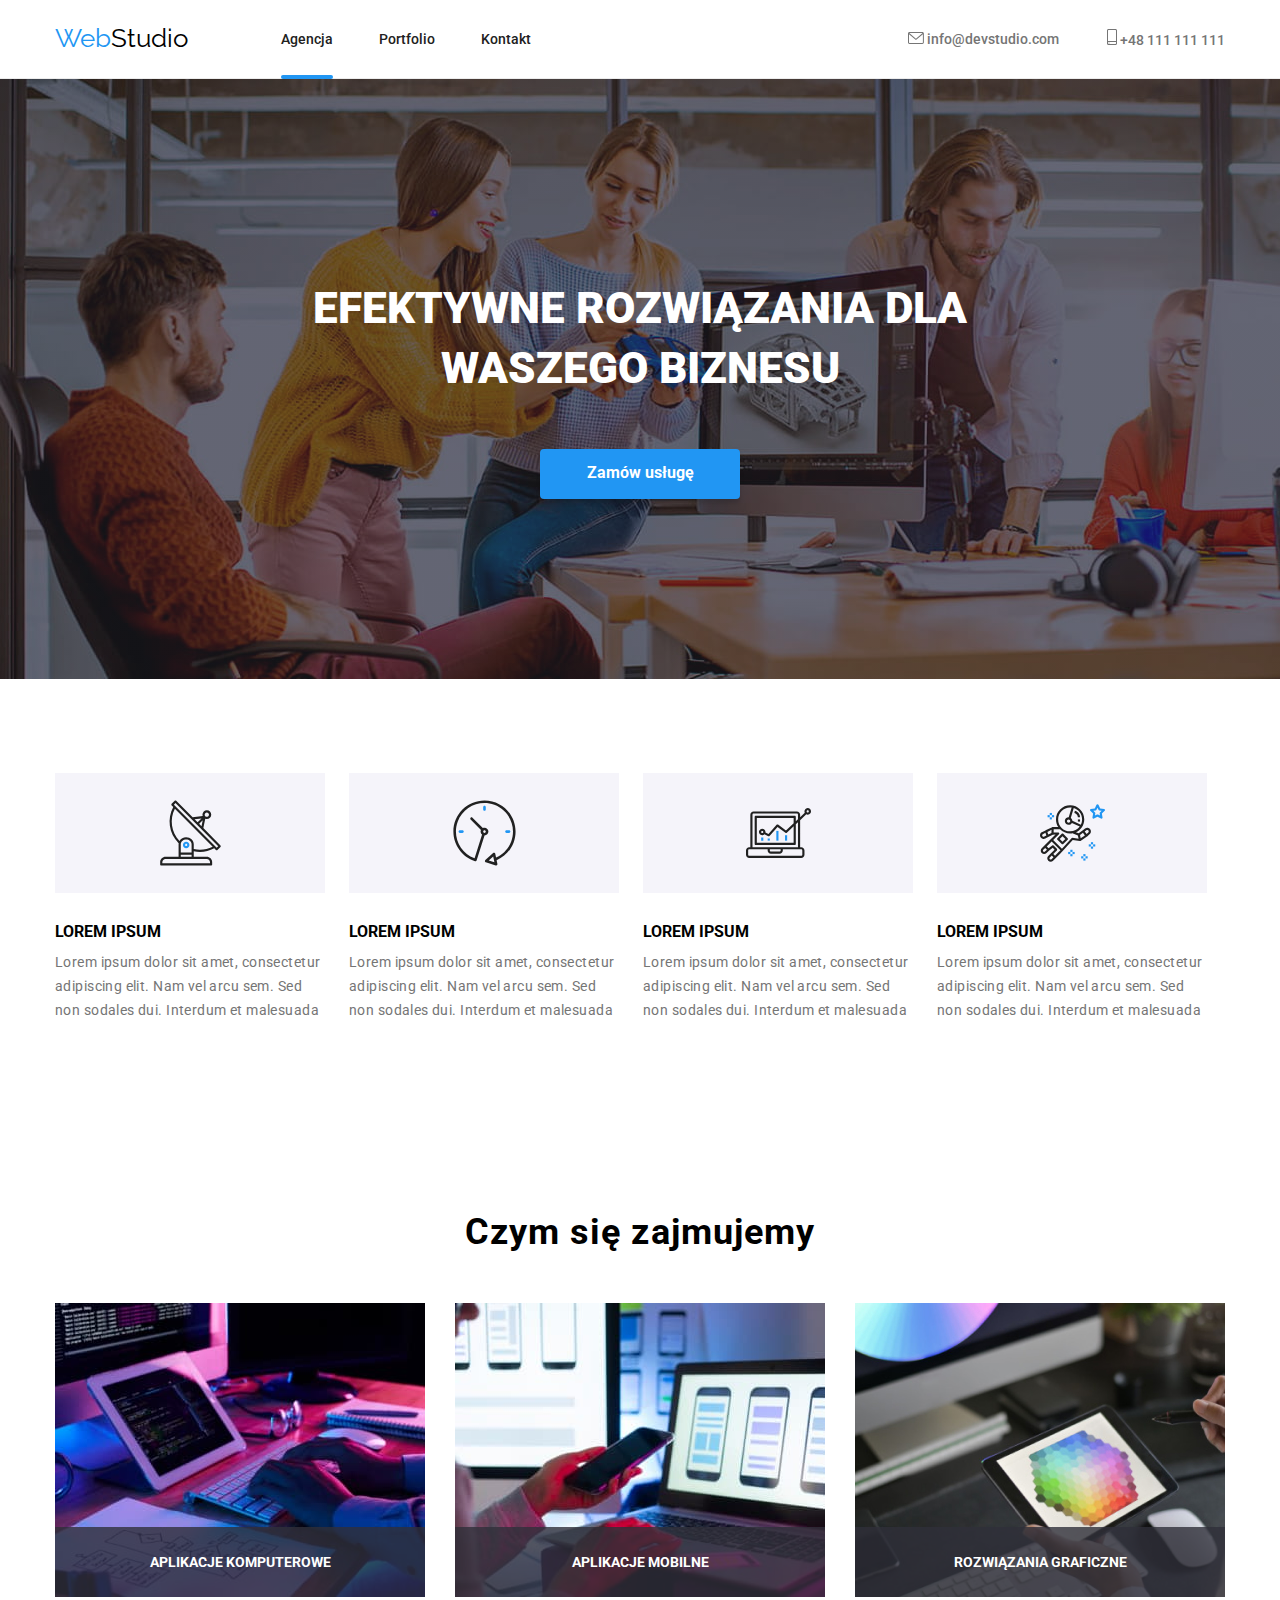
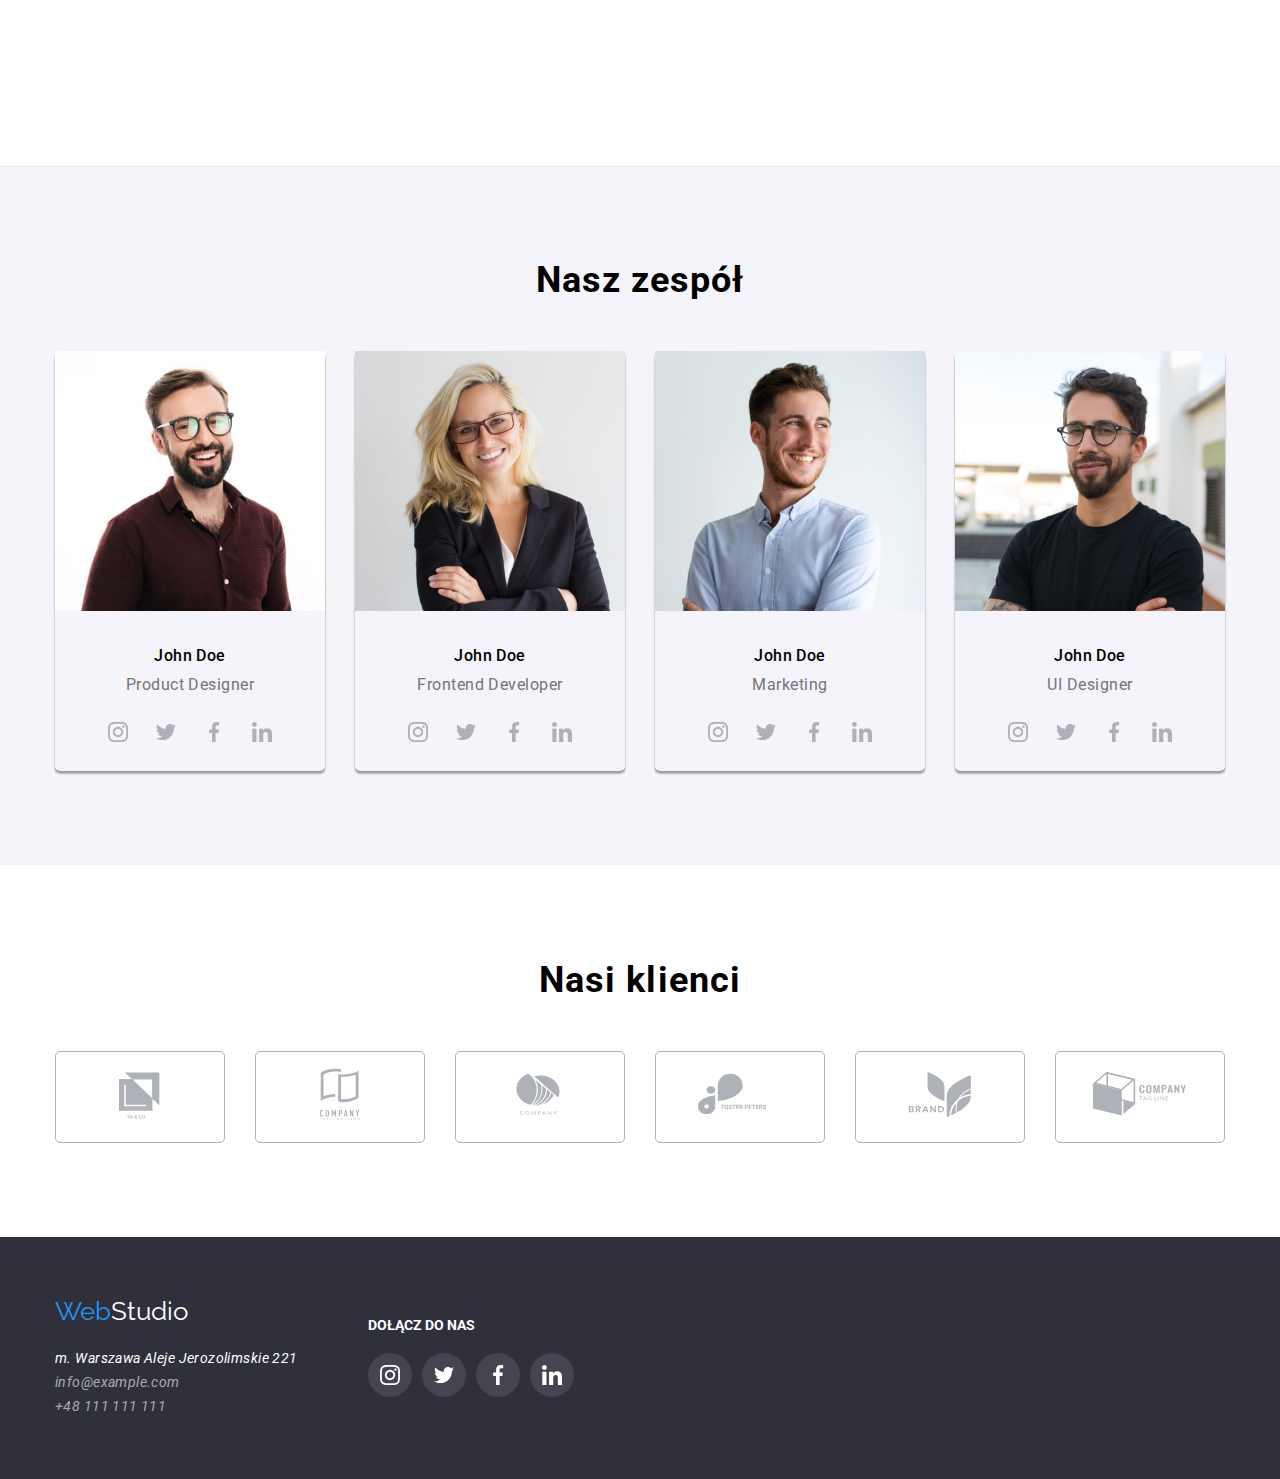
==== commit 19d37673: "transform modal rotate" ====
--- a/index.html
+++ b/index.html
@@ -282,42 +282,42 @@
           <ul class="customer-list">
             <li class="customer-list-item">
               <a href="#" class="customer-link" target="blank">
-                <svg class="customer-ico" width="170" height="92">
+                <svg class="customer-ico" width="106" height="60">
                   <use href="./images/icons.svg#icon-customer-1"></use>
                 </svg>
               </a>
             </li>
             <li class="customer-list-item">
               <a href="#" class="customer-link" target="blank">
-                <svg class="customer-ico" width="170" height="92">
+                <svg class="customer-ico" width="106" height="60">
                   <use href="./images/icons.svg#icon-customer-2"></use>
                 </svg>
               </a>
             </li>
             <li class="customer-list-item">
               <a href="#" class="customer-link" target="blank">
-                <svg class="customer-ico" width="170" height="92">
+                <svg class="customer-ico" width="106" height="60">
                   <use href="./images/icons.svg#icon-customer-3"></use>
                 </svg>
               </a>
             </li>
             <li class="customer-list-item">
               <a href="#" class="customer-link" target="blank">
-                <svg class="customer-ico" width="170" height="92">
+                <svg class="customer-ico" width="106" height="60">
                   <use href="./images/icons.svg#icon-customer-4"></use>
                 </svg>
               </a>
             </li>
             <li class="customer-list-item">
               <a href="#" class="customer-link" target="blank">
-                <svg class="customer-ico" width="170" height="92">
+                <svg class="customer-ico" width="106" height="60">
                   <use href="./images/icons.svg#icon-customer-5"></use>
                 </svg>
               </a>
             </li>
             <li class="customer-list-item">
               <a href="#" class="customer-link" target="blank">
-                <svg class="customer-ico" width="170" height="92">
+                <svg class="customer-ico" width="106" height="60">
                   <use href="./images/icons.svg#icon-customer-6"></use>
                 </svg>
               </a>
--- a/css/styles.css
+++ b/css/styles.css
@@ -265,7 +265,6 @@
   color: var(--page-color-white);
   background-color: var(--page-color-blue);
   box-shadow: 0px 4px 4px rgba(0, 0, 0, 0.15);
-  transition-property: var(--page-color-black), var(--page-color-white);
   transition-duration: 0.25s;
   transition-timing-function: cubic-bezier(0.4, 0, 0.2, 1);
 }
@@ -285,6 +284,11 @@
   box-shadow: 0px 1px 3px rgba(0, 0, 0, 0.12), 0px 1px 1px rgba(0, 0, 0, 0.14),
     0px 2px 1px rgba(0, 0, 0, 0.2);
   border-radius: 4px;
+  transition-property: transform;
+  transition-duration: 1s;
+  transition-timing-function: linear;
+  transition-delay: 0.5s;
+  transform: rotate(360deg);
 }
 .modal-close-btn {
   position: absolute;
@@ -301,14 +305,13 @@
   pointer-events: none;
   visibility: hidden;
   opacity: 0;
-  transform: translateX(-50%) translateY(-50%) scale(0) rotate(0deg) skew(40deg, 40deg);
 }
 .backdrop {
   width: 100%;
   height: 100%;
   top: 0px;
   left: 0px;
-  background-color: rgba(0, 0, 0, 0.2);
+  background-color: rgba(0, 0, 0, 0.5);
   position: fixed;
   display: flex;
   justify-content: center;
@@ -500,6 +503,8 @@
   align-items: center;
   border-radius: 5px;
   border: 1px solid var(--page-color-lgrey);
+  width: 170px;
+  height: 92px;
 }
 .customer-ico {
   fill: var(--page-color-lgrey);
@@ -535,6 +540,9 @@
   border: none;
   border-radius: 5px;
   background-color: var(--page-color-team);
+  transition-property: var(--page-color-black), var(--page-color-white);
+  transition-duration: 0.25s;
+  transition-timing-function: cubic-bezier(0.4, 0, 0.2, 1);
 }
 .btn:hover {
   background-color: var(--page-color-blue);
@@ -569,8 +577,8 @@
   transition-duration: 250ms;
   transition-timing-function: cubic-bezier(0.4, 0, 0.2, 1);
   border-radius: 5px;
-  box-shadow: 0px 2px 3px rgba(0, 0, 0, 0.1), 0px 2px 2px rgba(0, 0, 0, 0.15),
-    0px 3px 2px rgba(0, 0, 0, 0.2);
+  /* box-shadow: 0px 2px 3px rgba(0, 0, 0, 0.1), 0px 2px 2px rgba(0, 0, 0, 0.15),
+    0px 3px 2px rgba(0, 0, 0, 0.2); */
 }
 .offer-item:hover {
   box-shadow: 0px 1px 1px rgba(0, 0, 0, 0.12), 0px 4px 4px rgba(0, 0, 0, 0.06),
@@ -580,18 +588,36 @@
   margin-right: 0px;
 }
 .offer-pic {
-}
-.offer-pic-box {
   position: relative;
   width: 370px;
   height: 294px;
-  overflow: visible;
-}
-.offer-pic-desc-slide {
+  overflow: hidden;
+}
+.offer-pic-box {
   position: absolute;
+  top: 0;
+  left: 0;
+  width: 100%;
+  height: 100%;
   display: flex;
   align-items: center;
   background-color: rgba(33, 150, 243, 0.9);
+  transform: translateY(100%);
+  transition-property: transform;
+  transition-duration: 250ms;
+  transition-timing-function: linear;
+  border-radius: 5px;
+  cursor: pointer;
+}
+
+.offer-item:hover .offer-pic-box {
+  transform: translateY(0);
+}
+.offer-pic-box > p {
+  font-size: 18px;
+  line-height: 1.55em;
+  color: var(--page-color-white);
+  margin: 0px 45px 0px 24px;
 }
 .offer-pic-desc > h3 {
   font-size: 18px;
